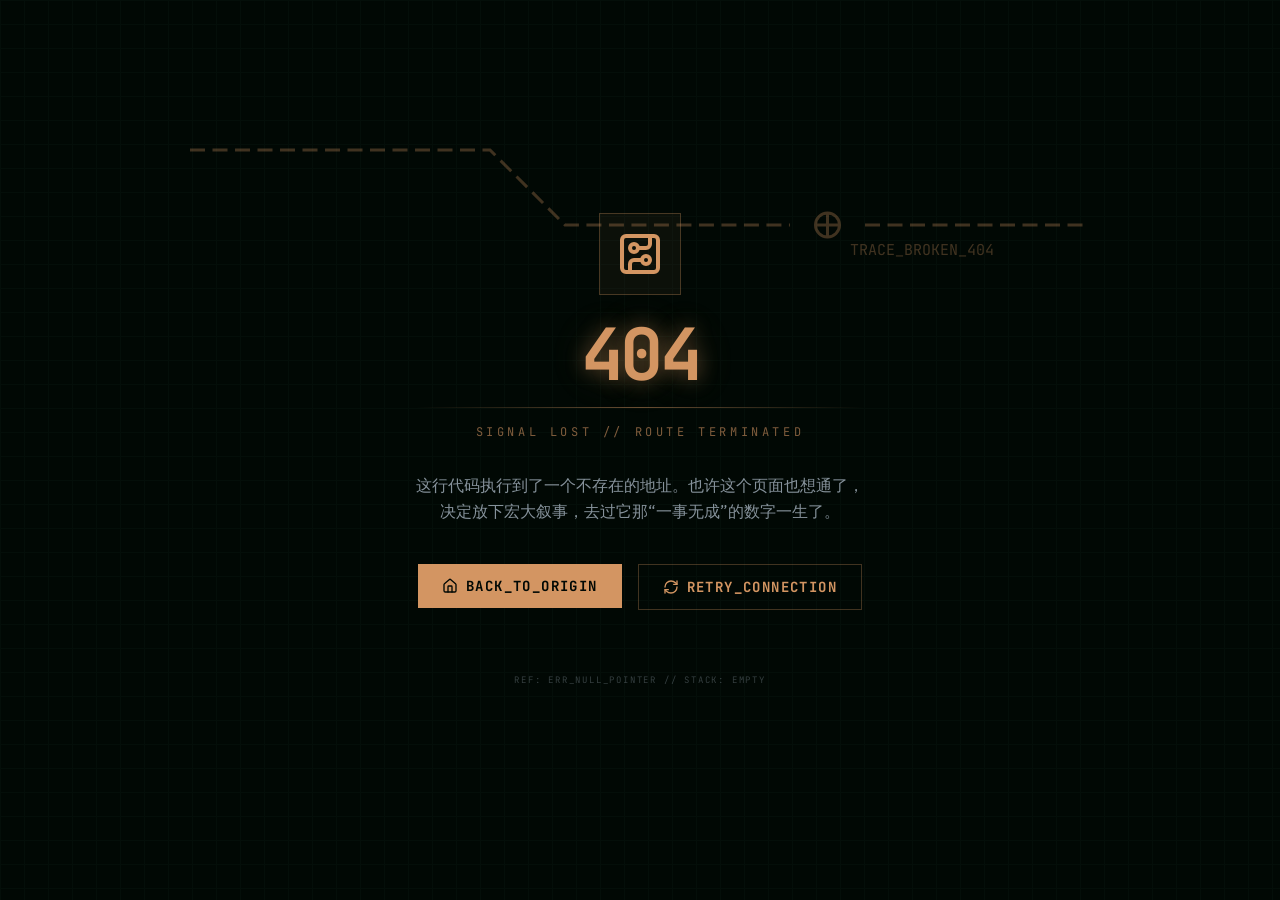
==== index.html @ 51f6b531 "feat: add High-Reflectivity Machine Vision book project to portfolio" ====
<!doctype html>
<html lang="en">

  <head>
    <meta charset="UTF-8" />
    <meta
      name="viewport"
      content="width=device-width, initial-scale=1.0, viewport-fit=cover" />
    <title>Russell Cooper — Tinkering with Hardware & Code</title>
    <link rel="icon" href="/favicon.svg" type="image/svg+xml" />
    <meta name="theme-color" content="#10110f" />
    <link rel="preload" as="image" href="/assets/hero-pcb-bg.webp" imagesrcset="/assets/hero-pcb-bg-960.webp 960w, /assets/hero-pcb-bg.webp 1920w" imagesizes="100vw" type="image/webp" fetchpriority="high" />
    <meta name="description" content="Russell Cooper's personal workshop — Embedded systems, machine vision lighting hacks, PCB design, and a quiet commitment to wanting a chill life." />
    <meta name="keywords" content="embedded systems, STM32, PCB design, machine vision, YOLO, KiCad, maker, Russell Cooper, russellcooper.me" />
    <meta name="author" content="Russell Cooper" />
    <meta name="robots" content="index, follow" />

    <!-- Open Graph / Social Sharing -->
    <meta property="og:type" content="website" />
    <meta property="og:url" content="https://russellcooper.me/" />
    <meta property="og:title" content="Russell Cooper — Tinkering with Hardware & Code" />
    <meta property="og:description" content="Embedded systems, machine vision lighting hacks, PCB design, and a quiet commitment to wanting a chill life." />
    <meta property="og:image" content="https://russellcooper.me/assets/hero-pcb-bg.webp" />
    <meta property="og:image:alt" content="PCB-inspired embedded systems workspace" />
    <meta property="og:locale" content="en_US" />
    <meta property="og:site_name" content="Russell Cooper" />

    <!-- Twitter Card -->
    <meta name="twitter:card" content="summary_large_image" />
    <meta name="twitter:url" content="https://russellcooper.me/" />
    <meta name="twitter:title" content="Russell Cooper — Tinkering with Hardware & Code" />
    <meta name="twitter:description" content="Embedded systems, machine vision lighting hacks, PCB design, and a quiet commitment to wanting a chill life." />
    <meta name="twitter:image" content="https://russellcooper.me/assets/hero-pcb-bg.webp" />
    <meta name="twitter:image:alt" content="PCB-inspired embedded systems workspace" />

    <link rel="preconnect" href="https://fonts.googleapis.com" />
    <link rel="preconnect" href="https://fonts.gstatic.com" crossorigin />
    <link href="https://fonts.googleapis.com/css2?family=JetBrains+Mono:wght@300;400;500;600;700&family=IBM+Plex+Sans:wght@300;400;500;600;700&display=swap" rel="stylesheet" />
    <link rel="canonical" href="https://russellcooper.me/" />
    <script type="module" crossorigin src="/assets/index-BMaZXe7M.js"></script>
    <link rel="modulepreload" crossorigin href="/assets/vendor-motion-BBMlUWa8.js">
    <link rel="modulepreload" crossorigin href="/assets/vendor-react-DK5GoEId.js">
    <link rel="modulepreload" crossorigin href="/assets/vendor-icons-2hUevLqh.js">
    <link rel="stylesheet" crossorigin href="/assets/index-B84GPPt7.css">
  </head>

  <body>
    <div id="root"></div>
  </body>

</html>
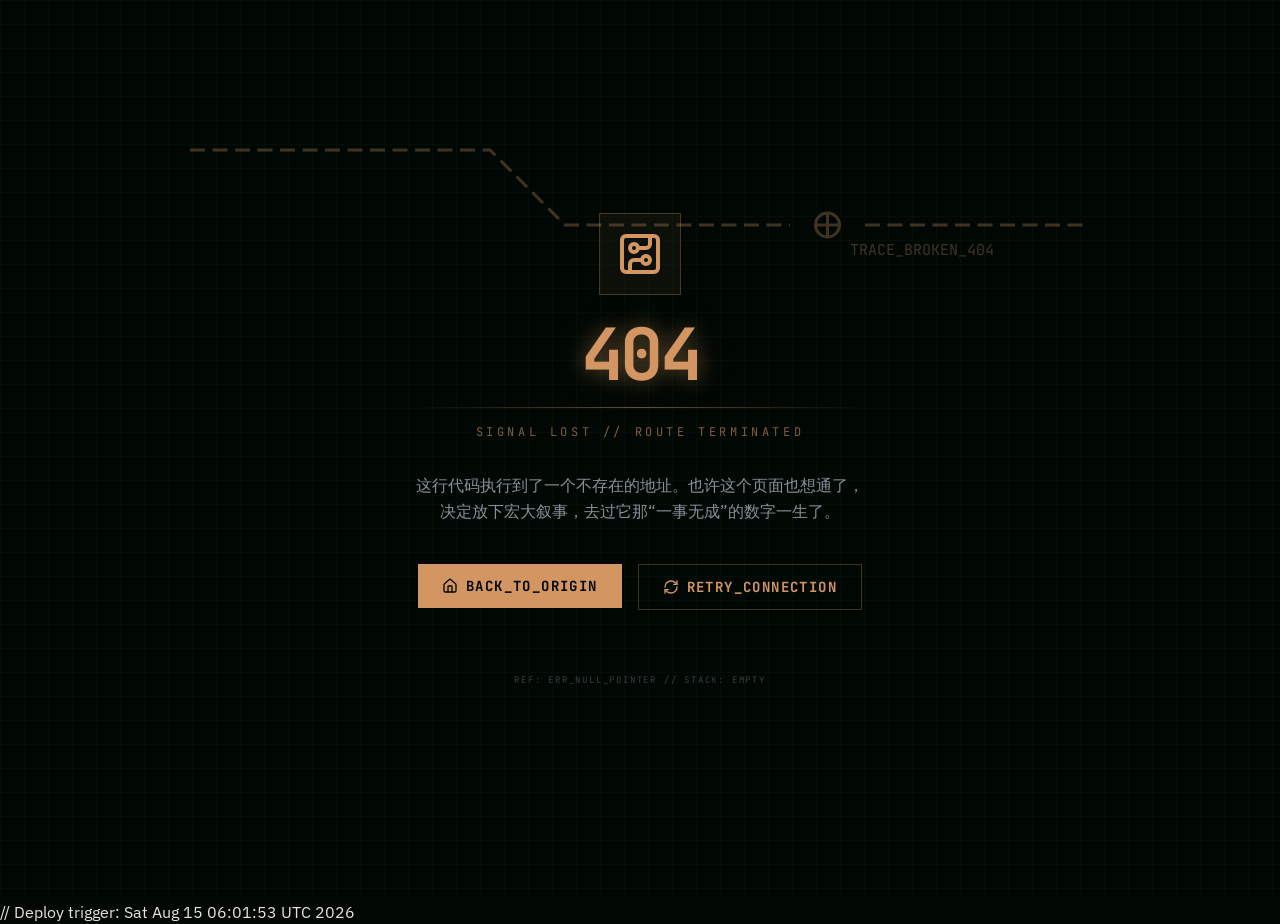
==== commit 737eb6b0: "chore: force trigger pages deployment" ====
--- a/index.html
+++ b/index.html
@@ -37,11 +37,11 @@
     <link rel="preconnect" href="https://fonts.gstatic.com" crossorigin />
     <link href="https://fonts.googleapis.com/css2?family=JetBrains+Mono:wght@300;400;500;600;700&family=IBM+Plex+Sans:wght@300;400;500;600;700&display=swap" rel="stylesheet" />
     <link rel="canonical" href="https://russellcooper.me/" />
-    <script type="module" crossorigin src="/assets/index-BMaZXe7M.js"></script>
+    <script type="module" crossorigin src="/assets/index-NYgRLKMu.js"></script>
     <link rel="modulepreload" crossorigin href="/assets/vendor-motion-BBMlUWa8.js">
     <link rel="modulepreload" crossorigin href="/assets/vendor-react-DK5GoEId.js">
-    <link rel="modulepreload" crossorigin href="/assets/vendor-icons-2hUevLqh.js">
-    <link rel="stylesheet" crossorigin href="/assets/index-B84GPPt7.css">
+    <link rel="modulepreload" crossorigin href="/assets/vendor-icons-BclR7WOM.js">
+    <link rel="stylesheet" crossorigin href="/assets/index-CATea-eC.css">
   </head>
 
   <body>
@@ -49,3 +49,4 @@
   </body>
 
 </html>
+// Deploy trigger: Sat Aug 15 06:01:53 UTC 2026
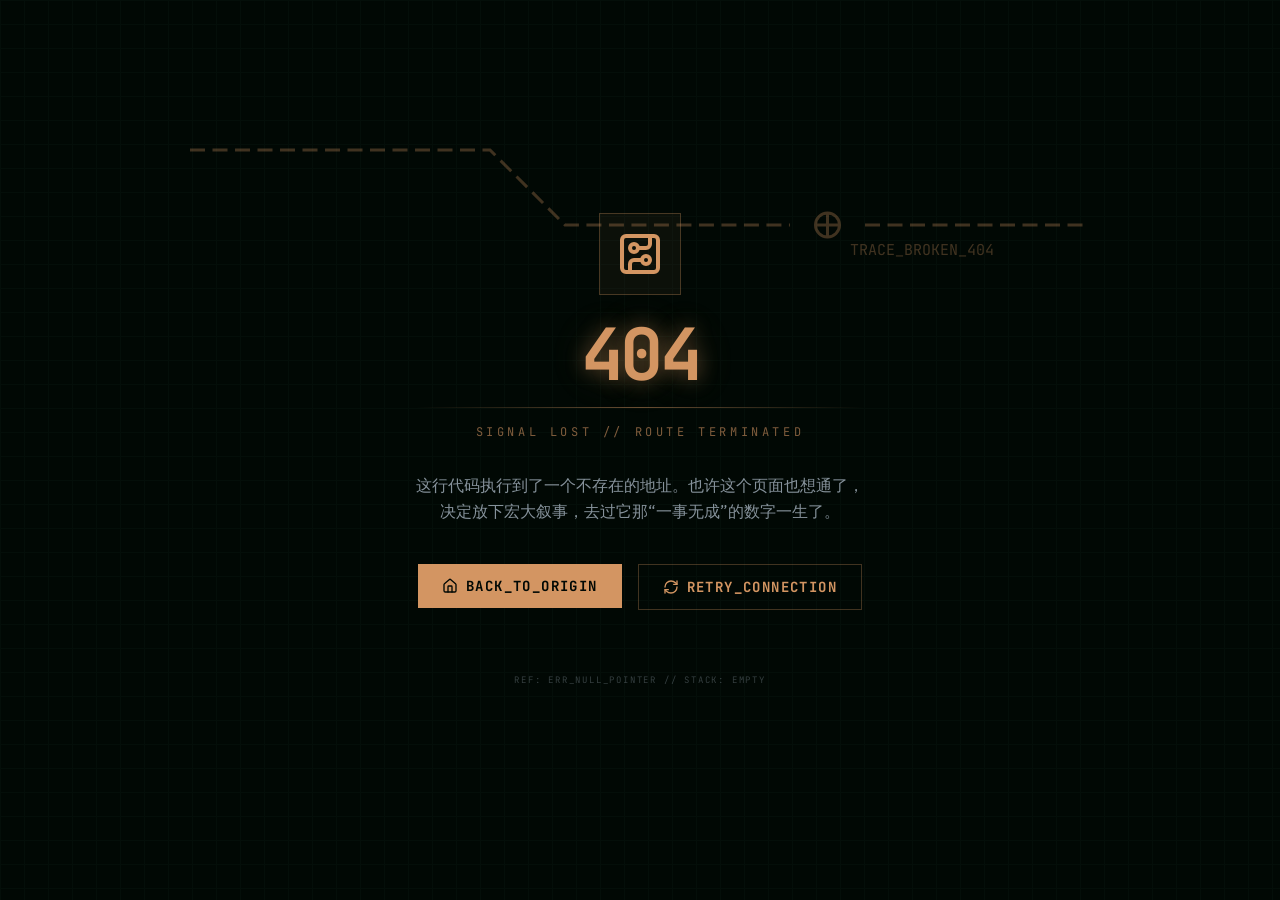
==== commit b8a71aee: "fix: publish home scroll reset and visitor welcome" ====
--- a/index.html
+++ b/index.html
@@ -37,11 +37,11 @@
     <link rel="preconnect" href="https://fonts.gstatic.com" crossorigin />
     <link href="https://fonts.googleapis.com/css2?family=JetBrains+Mono:wght@300;400;500;600;700&family=IBM+Plex+Sans:wght@300;400;500;600;700&display=swap" rel="stylesheet" />
     <link rel="canonical" href="https://russellcooper.me/" />
-    <script type="module" crossorigin src="/assets/index-NYgRLKMu.js"></script>
+    <script type="module" crossorigin src="/assets/index-CM-rZ75X.js"></script>
     <link rel="modulepreload" crossorigin href="/assets/vendor-motion-BBMlUWa8.js">
     <link rel="modulepreload" crossorigin href="/assets/vendor-react-DK5GoEId.js">
     <link rel="modulepreload" crossorigin href="/assets/vendor-icons-BclR7WOM.js">
-    <link rel="stylesheet" crossorigin href="/assets/index-CATea-eC.css">
+    <link rel="stylesheet" crossorigin href="/assets/index-BnNe99er.css">
   </head>
 
   <body>
@@ -49,4 +49,3 @@
   </body>
 
 </html>
-// Deploy trigger: Sat Aug 15 06:01:53 UTC 2026
